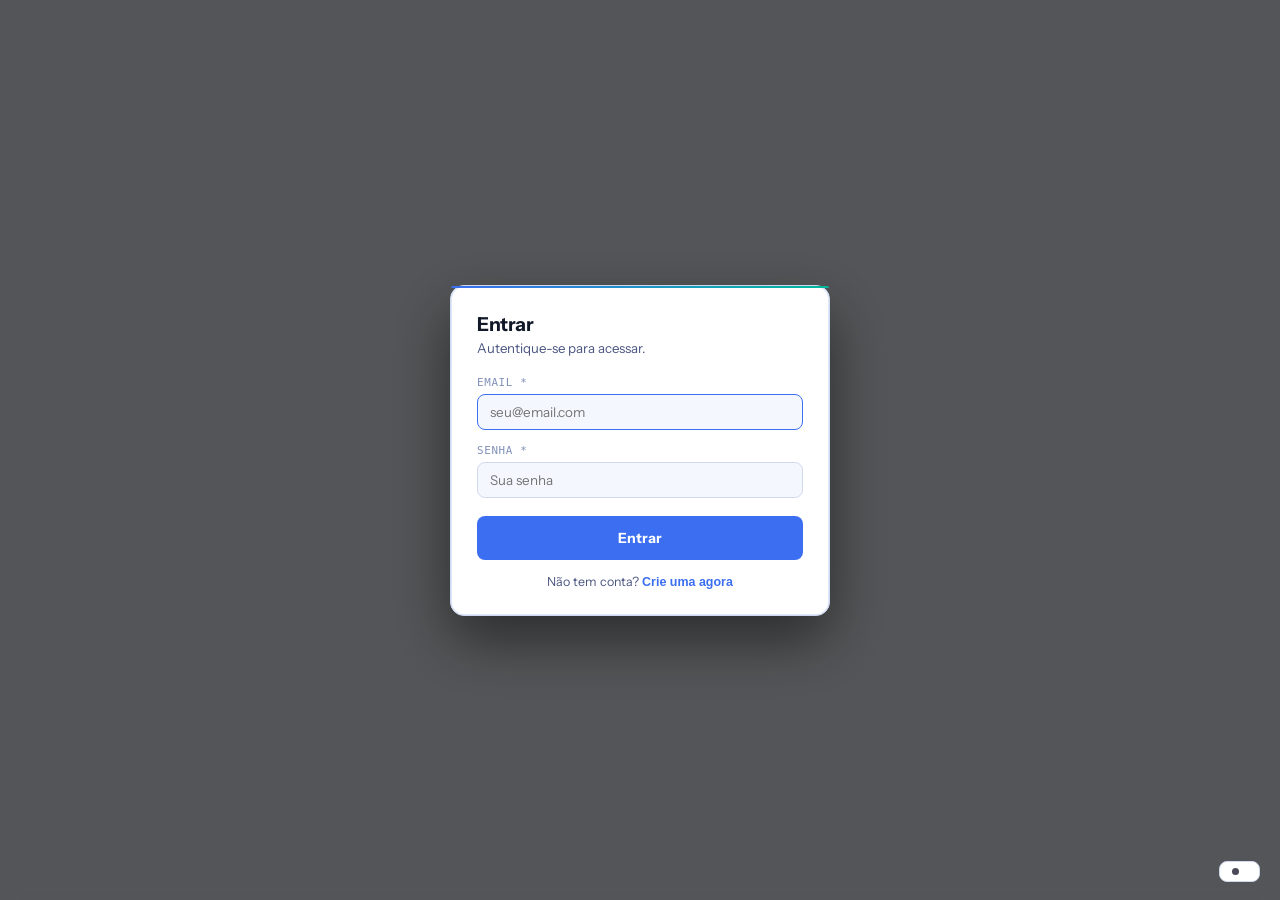
==== index.html @ c0b92cc3 "refactor: renomeia kanban.html para index.html para compatibilidade com GitHub Pages" ====
<!DOCTYPE html>
<html lang="pt-BR">

<head>
  <!-- Define a codificação de caracteres para aceitar acentos e símbolos. -->
  <meta charset="UTF-8" />
  <!-- Faz a página se adaptar corretamente a celulares e telas menores. -->
  <meta name="viewport" content="width=device-width, initial-scale=1.0" />
  <!-- Texto que aparece na aba do navegador. -->
  <title>Kanban — Supervisor de Equipe</title>
  <!-- Conecta o carregamento das fontes externas antes do resto da página. -->
  <link rel="preconnect" href="https://fonts.googleapis.com" />
  <!-- Importa as fontes usadas no visual do sistema. -->
  <link
    href="https://fonts.googleapis.com/css2?family=Instrument+Sans:wght@400;500;600;700&family=IBM+Plex+Mono:wght@400;500;600&display=swap"
    rel="stylesheet" />
  <!-- Ícone pequeno da aba do navegador. -->
  <link rel="icon" href="icon.png" type="image/x-icon">
  <!-- Folha de estilo principal da aplicação. -->
  <link rel="stylesheet" href="style.css">
</head>

<body>
  <!-- Container principal que engloba toda a interface. -->
  <div id="app">

    <!-- ─────────────────────────────────────────────
         MODAL DE LOGIN: autenticação com Supabase Auth.
         Aparece como antes do board carregar.
    ──────────────────────────────────────────────── -->
    <div class="modal-overlay" id="login-overlay" aria-hidden="false">
      <div class="modal login-modal" role="dialog" aria-modal="true" aria-labelledby="login-title">
        <h2 id="login-title">Entrar</h2>
        <p class="login-subtitle">Autentique-se para acessar.</p>
        
        <label for="login-email">Email *</label>
        <input type="email" id="login-email" placeholder="seu@email.com" />
        
        <label for="login-password">Senha *</label>
        <input type="password" id="login-password" placeholder="Sua senha" />
        
        <div id="login-error" class="login-error" style="display:none;"></div>
        
        <div class="modal-actions">
          <button class="btn-primary" id="login-submit" style="width:100%">Entrar</button>
        </div>
        
        <p class="login-footer">
          Não tem conta? <button id="login-signup-toggle" class="link-button">Crie uma agora</button>
        </p>
        <p class="login-footer" id="login-resend-row" style="display:none; margin-top:8px;">
          Link expirou? <button id="login-resend-confirmation" class="link-button">Reenviar email de confirmação</button>
        </p>
      </div>
    </div>

    <!-- ─────────────────────────────────────────────
         HEADER: identidade, meta e ações principais.
         Os botões "Nova Raia" e "Nova Coluna" ficam
         aqui para sempre estarem visíveis.
    ──────────────────────────────────────────────── -->
    <header>
      <!-- Área da esquerda do topo: logo, nome e meta do quadro. -->
      <div class="header-left">
        <!-- Bloco visual da marca do sistema. -->
        <div class="logo-mark">
          <!-- Desenho simples em SVG para o logo. -->
          <svg viewBox="0 0 20 20" fill="none" xmlns="http://www.w3.org/2000/svg">
            <rect x="2" y="2" width="6" height="16" rx="2" fill="#0f0f11" />
            <rect x="10" y="2" width="6" height="10" rx="2" fill="#0f0f11" />
          </svg>
        </div>

        <!-- Nome do sistema e contador de dados do quadro. -->
        <div>
          <h1>Kanban Supervisor N1</h1>
          <!-- Contador dinâmico: raias · colunas · cards -->
          <div class="header-meta" id="board-meta">Carregando...</div>
        </div>
      </div>

      <!-- Ações globais do quadro -->
      <div class="header-actions">

        <!-- Alterna entre modo dark e light -->
        <button id="theme-toggle-btn" class="header-btn secondary icon-only" aria-label="Alternar tema" title="Alternar tema">
          <svg width="14" height="14" viewBox="0 0 14 14" fill="none">
            <path d="M12 7a5 5 0 1 1-5-5 4 4 0 0 0 5 5z" stroke="currentColor" stroke-width="1.4" stroke-linecap="round" stroke-linejoin="round"/>
          </svg>
        </button>

        <!-- Um único botão de adicionar com menu para escolher Coluna ou Raia -->
        <div class="add-menu-wrap">
          <button id="add-item-btn" class="header-btn plus-only" aria-label="Adicionar item" title="Adicionar">
            <svg width="14" height="14" viewBox="0 0 14 14" fill="none">
              <path d="M7 2v10M2 7h10" stroke="currentColor" stroke-width="1.9" stroke-linecap="round"/>
            </svg>
          </button>
          <div id="add-item-menu" class="add-item-menu" aria-hidden="true">
            <button id="add-item-column" class="add-item-option" type="button">Nova Coluna (setor)</button>
            <button id="add-item-lane" class="add-item-option" type="button">Nova Linha (status)</button>
          </div>
        </div>

        <!-- Informações do usuário e botão de logout -->
        <div class="header-user">
          <span id="user-email" class="user-email"></span>
          <button id="logout-btn" class="header-btn secondary">
            <svg width="13" height="13" viewBox="0 0 13 13" fill="none">
              <path d="M1 6.5h8M9 1l5 5.5-5 5.5" stroke="currentColor" stroke-width="1.8" stroke-linecap="round" stroke-linejoin="round"/>
            </svg>
            Sair
          </button>
        </div>

      </div>
    </header>

    <!-- ─────────────────────────────────────────────
         BOARD: grade principal do Kanban.
         O JavaScript (script.js) injeta aqui:
           1. Uma linha de cabeçalho de colunas (fixa)
           2. Uma linha de raia (lane-row) por raia
         Cada célula [raia × coluna] aceita cards.
    ──────────────────────────────────────────────── -->
    <main id="board"></main>


    <!-- ─────────────────────────────────────────────
         MODAL: janela para criar um novo card.
         Aberto quando o usuário clica no botão "+"
         dentro de qualquer célula da grade.
    ──────────────────────────────────────────────── -->
    <div class="modal-overlay" id="modal-overlay">
      <!-- Janela do formulário usada para criar um novo card. -->
      <div class="modal" role="dialog" aria-modal="true" aria-labelledby="modal-title">

        <!-- Título dinâmico: mostra "Novo card · [Raia] / [Coluna]" -->
        <h2 id="modal-title">Novo Card</h2>

        <!-- Campo obrigatório: texto principal do card -->
        <label for="input-title">Título *</label>
        <input type="text" id="input-title" placeholder="Ex: Cliente sem sinal desde ontem" maxlength="80" />

        <!-- Campo opcional: detalhes da tarefa -->
        <label for="input-desc">Descrição</label>
        <textarea id="input-desc" placeholder="Detalhes opcionais..."></textarea>

        <!-- Tag: cor/categoria que aparece como chip no card -->
        <label for="input-tag">Tag</label>
        <select id="input-tag">
          <option value="">— Sem Tag —</option>
          <option value="daily">Diário</option>
          <option value="weekly">Semanal</option>
          <option value="monthly">Mensal</option>
        </select>

        <div class="modal-actions">
          <button class="btn-secondary" id="modal-cancel">Cancelar</button>
          <button class="btn-primary"   id="modal-confirm">Adicionar Card</button>
        </div>
      </div>
    </div>

    <!-- Modal de confirmação para exclusões. -->
    <div class="modal-overlay confirm-overlay" id="confirm-overlay" aria-hidden="true">
      <div class="modal confirm-modal" role="alertdialog" aria-modal="true" aria-labelledby="confirm-title" aria-describedby="confirm-message">
        <h2 id="confirm-title">Confirmar ação</h2>
        <p id="confirm-message" class="confirm-message">Tem certeza que deseja continuar?</p>
        <div class="modal-actions">
          <button class="btn-secondary" id="confirm-cancel">Cancelar</button>
          <button class="btn-primary danger" id="confirm-ok">Sim, excluir</button>
        </div>
      </div>
    </div>

    <!-- Modal de entrada de texto para criar nova coluna/linha sem usar prompt nativo. -->
    <div class="modal-overlay" id="text-modal-overlay" aria-hidden="true">
      <div class="modal text-modal" role="dialog" aria-modal="true" aria-labelledby="text-modal-title">
        <h2 id="text-modal-title">Novo item</h2>
        <label for="text-modal-input" id="text-modal-label">Nome</label>
        <input type="text" id="text-modal-input" maxlength="60" />
        <div class="modal-actions">
          <button class="btn-secondary" id="text-modal-cancel">Cancelar</button>
          <button class="btn-primary" id="text-modal-confirm">Confirmar</button>
        </div>
      </div>
    </div>

  </div><!-- /#app -->


  <!-- Indicador de sincronização com o Supabase (canto inferior direito) -->
  <div id="sync-status">
    <!-- Ponto de cor que mostra se o sistema está salvando ou com erro. -->
    <span class="sync-dot"  style="width:7px;height:7px;border-radius:50%;background:#4a4a58;transition:background 0.3s;"></span>
    <!-- Texto curto que informa o estado da sincronização. -->
    <span class="sync-label" style="color:var(--text-secondary);"></span>
  </div>


  <!-- Lógica principal: estado, renderização, drag-and-drop e Supabase -->
  <!-- Credenciais do Supabase (não enviado ao GitHub — ver .gitignore) -->
  <script src="config.js"></script>
  <!-- Lógica principal -->
  <script src="script.js"></script>

  <!--
  ─────────────────────────────────────────────────────────────────────
  BOTÃO "+" EM CADA CÉLULA
  Os botões de adicionar card dentro das células são criados
  dinamicamente pelo script.js (função renderCell).
  Eles abrem o modal já pré-configurado com [laneId + colId].
  ─────────────────────────────────────────────────────────────────────
  -->

</body>
</html>
---- style.css ----
/* =============================================
   DESIGN SYSTEM — CORES, FONTES E MEDIDAS
   ============================================= */
:root {
  --bg            : #0a0c10;
  --surface       : #111318;
  --surface-2     : #181b22;
  --surface-3     : #1e2230;
  --border        : #252a38;
  --border-bright : #303650;
  --accent        : #5b8cff;
  --accent-dim    : rgba(91,140,255,0.12);
  --accent-glow   : rgba(91,140,255,0.28);
  --accent-2      : #00e5c3;
  --text-primary  : #e8eaf2;
  --text-secondary: #6b738f;
  --text-muted    : #3d4560;
  --danger        : #ff4d6a;
  --danger-dim    : rgba(255,77,106,0.12);
  --tag-1         : #5b8cff;
  --tag-2         : #a78bfa;
  --tag-3         : #fb923c;
  --tag-4         : #34d399;

  --status-label-w  : 160px;
  --cell-w          : 360px;
  --cell-min-h      : 110px;

  --radius-card  : 10px;
  --radius-cell  : 8px;
  --transition   : 0.28s cubic-bezier(0.4,0,0.2,1);
  --font-display : 'Instrument Sans', 'Syne', sans-serif;
  --font-mono    : 'IBM Plex Mono', monospace;
  --font-body    : 'Instrument Sans', 'DM Sans', sans-serif;
}

body.light-theme {
  --bg            : #f0f4fc;
  --surface       : #ffffff;
  --surface-2     : #f5f7ff;
  --surface-3     : #eaeff9;
  --border        : #d0d8ee;
  --border-bright : #b0bcdc;
  --accent        : #3b6ef0;
  --accent-dim    : rgba(59,110,240,0.1);
  --accent-glow   : rgba(59,110,240,0.2);
  --accent-2      : #00b89c;
  --text-primary  : #111828;
  --text-secondary: #4a5580;
  --text-muted    : #8090b8;
  --danger        : #e03050;
  --danger-dim    : rgba(224,48,80,0.1);
  --tag-1         : #2b58d6;
  --tag-2         : #7c4df0;
  --tag-3         : #d96000;
  --tag-4         : #1a9a66;
}

/* =============================================
   RESET & BASE
   ============================================= */
*,*::before,*::after { box-sizing:border-box; margin:0; padding:0; }

body {
  font-family : var(--font-body);
  background  : var(--bg);
  color       : var(--text-primary);
  min-height  : 100vh;
  overflow-x  : hidden;
}

body.modal-open { overflow: hidden; }

body.theme-switching,
body.theme-switching * {
  transition:
    background-color 0.6s ease,
    color 0.6s ease,
    border-color 0.6s ease,
    box-shadow 0.6s ease !important;
}

/* Grade de fundo sutil */
body::before {
  content    : '';
  position   : fixed;
  inset      : 0;
  background-image:
    linear-gradient(var(--border) 1px, transparent 1px),
    linear-gradient(90deg, var(--border) 1px, transparent 1px);
  background-size: 40px 40px;
  pointer-events: none;
  z-index    : 0;
  opacity    : 0.18;
}

body.light-theme::before { opacity: 0.08; }

#app { position:relative; z-index:1; }


/* =============================================
   HEADER
   ============================================= */
header {
  display         : flex;
  align-items     : center;
  justify-content : space-between;
  padding         : 14px 24px;
  border-bottom   : 1px solid var(--border);
  background      : rgba(10,12,16,0.92);
  backdrop-filter : blur(16px);
  position        : sticky;
  top             : 0;
  z-index         : 100;
  gap             : 12px;
  flex-wrap       : wrap;
}

body.light-theme header {
  background: rgba(240,244,252,0.94);
  border-bottom-color: var(--border);
}

.header-left {
  display    : flex;
  align-items: center;
  gap        : 14px;
}

.logo-mark {
  width        : 34px;
  height       : 34px;
  background   : var(--accent);
  border-radius: 8px;
  display      : grid;
  place-items  : center;
  flex-shrink  : 0;
  box-shadow   : 0 0 18px var(--accent-glow);
}

.logo-mark svg { width:18px; height:18px; }

h1 {
  font-family   : var(--font-display);
  font-size     : 1rem;
  font-weight   : 700;
  letter-spacing: -0.01em;
  color         : var(--text-primary);
}

.header-meta {
  font-size  : 0.68rem;
  color      : var(--text-muted);
  margin-top : 2px;
  letter-spacing: 0.02em;
  font-family: monospace;
}

.header-actions { display:flex; gap:8px; align-items:center; flex-wrap:wrap; }

.header-btn {
  display    : flex;
  align-items: center;
  gap        : 6px;
  padding    : 7px 14px;
  background : var(--surface-2);
  border     : 1px solid var(--border);
  border-radius: 8px;
  color      : var(--text-secondary);
  font-family: var(--font-display);
  font-size  : 0.78rem;
  font-weight: 600;
  cursor     : pointer;
  transition : all var(--transition);
  white-space: nowrap;
}

.header-btn:hover {
  border-color: var(--border-bright);
  color       : var(--text-primary);
}

.header-btn.secondary {
  background : transparent;
  border-color: var(--border);
  color      : var(--text-secondary);
}

.header-btn.secondary:hover {
  border-color: var(--border-bright);
  color       : var(--text-primary);
}

.add-menu-wrap { position: relative; }

.header-btn.plus-only {
  width: 34px;
  height: 34px;
  padding: 0;
  justify-content: center;
  background: var(--accent);
  border-color: var(--accent);
  color: #fff;
  border-radius: 8px;
}

.header-btn.plus-only:hover {
  box-shadow: 0 0 16px var(--accent-glow);
  color: #fff;
}

.header-btn.icon-only {
  width: 34px;
  height: 34px;
  padding: 0;
  justify-content: center;
  border-radius: 8px;
}

#theme-toggle-btn.theme-toggle-anim {
  animation: theme-toggle-spin 0.44s cubic-bezier(0.2, 0.8, 0.2, 1);
}

@keyframes theme-toggle-spin {
  0%   { transform: rotate(0deg) scale(1); }
  50%  { transform: rotate(180deg) scale(0.88); }
  100% { transform: rotate(360deg) scale(1); }
}

.add-item-menu {
  position: absolute;
  top: calc(100% + 6px);
  right: 0;
  min-width: 160px;
  background: var(--surface);
  border: 1px solid var(--border);
  border-radius: 10px;
  box-shadow: 0 16px 40px rgba(0,0,0,0.4);
  padding: 5px;
  opacity: 0;
  visibility: hidden;
  pointer-events: none;
  transform: translateY(-4px) scale(0.97);
  transform-origin: top right;
  transition: opacity 0.22s ease, transform 0.22s ease, visibility 0s linear 0.22s;
  z-index: 130;
}

.add-item-menu.open {
  opacity: 1;
  visibility: visible;
  pointer-events: auto;
  transform: translateY(0) scale(1);
  transition: opacity 0.18s ease, transform 0.18s ease, visibility 0s;
}

.add-item-option {
  width: 100%;
  border: none;
  background: transparent;
  color: var(--text-secondary);
  font-family: var(--font-display);
  font-size: 0.8rem;
  font-weight: 600;
  text-align: left;
  border-radius: 6px;
  padding: 9px 12px;
  cursor: pointer;
  transition: all var(--transition);
}

.add-item-option:hover {
  background: var(--accent-dim);
  color: var(--accent);
}

.header-user {
  display: flex;
  align-items: center;
  gap: 10px;
}

.user-email {
  font-size: 0.7rem;
  color: var(--text-muted);
  max-width: 150px;
  overflow: hidden;
  text-overflow: ellipsis;
  white-space: nowrap;
  font-family: monospace;
}


/* =============================================
   BOARD
   ============================================= */
#board {
  padding      : 0 0 60px;
  min-height   : calc(100vh - 60px);
  overflow     : auto;
  display      : flex;
  flex-direction: column;
  gap          : 0;
}


/* =============================================
   CABEÇALHO DE COLUNAS (Setores)
   ============================================= */
.board-col-header {
  display        : flex;
  align-items    : stretch;
  position       : sticky;
  top            : 0;
  z-index        : 50;
  background     : rgba(10,12,16,0.97);
  backdrop-filter: blur(12px);
  border-bottom  : 1px solid var(--border);
}

body.light-theme .board-col-header {
  background: rgba(240,244,252,0.98);
}

/* Canto vazio alinhado com o label lateral */
.board-corner {
  width        : var(--status-label-w);
  flex-shrink  : 0;
  border-right : 1px solid var(--border);
  display      : flex;
  align-items  : flex-end;
  padding      : 10px 14px;
}

.board-corner-label {
  font-size     : 0.6rem;
  color         : var(--text-muted);
  letter-spacing: 0.08em;
  text-transform: uppercase;
  font-family   : monospace;
}

/* Célula de cabeçalho de cada setor/coluna */
.col-header-cell {
  width      : var(--cell-w);
  flex-shrink: 0;
  padding    : 12px 14px;
  border-right: 1px solid var(--border);
  display    : flex;
  align-items: center;
}

.col-header-inner {
  display    : flex;
  align-items: center;
  gap        : 7px;
  width      : 100%;
}

.col-header-title {
  font-family   : var(--font-display);
  font-size     : 0.8rem;
  font-weight   : 700;
  color         : var(--text-primary);
  flex          : 1;
  letter-spacing: -0.01em;
}

.column-dot {
  width        : 8px;
  height       : 8px;
  border-radius: 50%;
  flex-shrink  : 0;
}

.column-count {
  font-size    : 0.64rem;
  color        : var(--text-muted);
  background   : var(--surface-2);
  padding      : 1px 6px;
  border-radius: 4px;
  border       : 1px solid var(--border);
  font-family  : monospace;
}

.col-btn-delete {
  width        : 20px;
  height       : 20px;
  display      : grid;
  place-items  : center;
  background   : transparent;
  border       : none;
  border-radius: 4px;
  color        : var(--text-muted);
  cursor       : pointer;
  transition   : all var(--transition);
  padding      : 0;
  opacity      : 0;
  margin-left  : auto;
}

.col-header-cell:hover .col-btn-delete { opacity: 1; }

.col-btn-delete:hover {
  background: var(--danger-dim);
  color     : var(--danger);
}


/* =============================================
   LINHA DE STATUS (lane row)
   ============================================= */
.lane-row {
  display    : flex;
  align-items: stretch;
  border-bottom: 1px solid var(--border);
}

.lane-row:last-child { border-bottom: none; }

/* Label lateral do status */
.lane-label {
  width      : var(--status-label-w);
  flex-shrink: 0;
  display    : flex;
  align-items: stretch;
  position   : sticky;
  left       : 0;
  z-index    : 40;
  background : var(--bg);
  border-right: 1px solid var(--border);
}

body.light-theme .lane-label { background: var(--bg); }

.lane-label-bar {
  width      : 3px;
  flex-shrink: 0;
}

.lane-label-body {
  flex     : 1;
  padding  : 12px 10px;
  display  : flex;
  flex-direction: column;
  justify-content: space-between;
  gap      : 6px;
  min-width: 0;
}

.lane-label-top {
  display    : flex;
  align-items: flex-start;
  gap        : 5px;
  flex-direction: column;
}

.lane-label-title {
  font-family   : var(--font-display);
  font-size     : 0.77rem;
  font-weight   : 700;
  color         : var(--text-primary);
  white-space   : nowrap;
  overflow      : hidden;
  text-overflow : ellipsis;
}

.lane-label-count {
  font-size    : 0.62rem;
  color        : var(--text-muted);
  border       : 1px solid var(--border);
  border-radius: 4px;
  padding      : 1px 5px;
  background   : var(--surface-2);
  font-family  : monospace;
}

.lane-label-actions {
  display    : flex;
  gap        : 3px;
}

.lane-btn-collapse,
.lane-btn-delete,
.col-btn-delete {
  width        : 20px;
  height       : 20px;
  display      : grid;
  place-items  : center;
  background   : transparent;
  border       : none;
  border-radius: 4px;
  color        : var(--text-muted);
  cursor       : pointer;
  transition   : all var(--transition);
  padding      : 0;
}

.lane-btn-collapse:hover {
  background: var(--surface-2);
  color     : var(--text-primary);
}

.lane-btn-delete:hover {
  background: var(--danger-dim);
  color     : var(--danger);
}


/* ── Células ─────────────────────────────────────────── */
.lane-cells {
  display    : flex;
  align-items: stretch;
  flex       : 1;
}

.lane-collapsed-summary {
  flex      : 1;
  display   : flex;
  align-items: center;
  padding   : 0 16px;
  font-size : 0.7rem;
  color     : var(--text-muted);
  min-height: 44px;
  font-family: monospace;
}


/* =============================================
   CÉLULA [status × setor]
   ============================================= */
.cell {
  width      : var(--cell-w);
  flex-shrink: 0;
  min-height : var(--cell-min-h);
  padding    : 10px;
  display    : grid;
  grid-template-columns: 1fr 1fr;
  gap        : 8px;
  border-right: 1px solid var(--border);
  transition : background var(--transition);
  align-content: start;
}

.cell.cell-drag-over {
  background   : var(--accent-dim);
  border-color : var(--accent);
  box-shadow   : inset 0 0 0 1px var(--accent);
  border-radius: var(--radius-cell);
}

.cell-empty {
  grid-column: 1 / -1;
  display       : flex;
  align-items   : center;
  justify-content: center;
  font-size     : 0.65rem;
  color         : var(--text-muted);
  border        : 1px dashed var(--border);
  border-radius : var(--radius-cell);
  padding       : 10px;
  min-height    : 54px;
  opacity       : 0;
  transition    : all var(--transition);
  font-family   : monospace;
}

.cell.cell-drag-over .cell-empty {
  opacity      : 1;
  border-color : var(--accent);
  color        : var(--accent);
}

.cell-add-btn {
  grid-column: 1 / -1;
  padding      : 5px 8px;
  background   : transparent;
  border       : 1px dashed transparent;
  border-radius: 6px;
  color        : var(--text-muted);
  font-family  : var(--font-display);
  font-size    : 0.72rem;
  cursor       : pointer;
  text-align   : left;
  display      : flex;
  align-items  : center;
  gap          : 6px;
  opacity      : 0;
  transition   : all var(--transition);
}

.cell:hover .cell-add-btn {
  opacity      : 1;
  border-color : var(--border);
}

.cell:hover .cell-add-btn:hover {
  border-color : var(--accent);
  color        : var(--accent);
  background   : var(--accent-dim);
}


/* =============================================
   CARD
   ============================================= */
.card {
  background   : var(--surface-2);
  border       : 1px solid var(--border);
  border-radius: var(--radius-card);
  padding      : 11px 12px;
  cursor       : grab;
  transition   : all var(--transition);
  position     : relative;
  overflow     : hidden;
  user-select  : none;
}

.card.is-expanded {
  z-index    : 3;
  transform  : translateY(-2px);
  box-shadow : 0 10px 26px rgba(0,0,0,0.28);
}

body.light-theme .card {
  background: #ffffff;
  border-color: var(--border);
}

.card::before {
  content      : '';
  position     : absolute;
  left         : 0; top:0; right:0;
  height       : 2px;
  background   : var(--card-color, transparent);
  opacity      : 0;
  transition   : opacity var(--transition);
}

.card:hover {
  transform  : translateY(-1px);
  box-shadow : 0 4px 16px rgba(0,0,0,0.3);
  border-color: var(--border-bright);
}

body.light-theme .card:hover {
  box-shadow: 0 4px 16px rgba(0,0,0,0.08);
}

.card:hover::before { opacity: 1; }
.card:active { cursor: grabbing; }

.card.dragging {
  opacity  : 0.3;
  transform: scale(0.96);
}

.card-header {
  display        : flex;
  justify-content: space-between;
  align-items    : flex-start;
  gap            : 6px;
  margin-bottom  : 0;
}

.card-title {
  font-size  : 0.82rem;
  font-weight: 500;
  line-height: 1.45;
  color      : var(--text-primary);
  flex       : 1;
  letter-spacing: -0.01em;
  min-width  : 0;
}

.card-actions {
  display     : flex;
  align-items : center;
  gap         : 3px;
  flex-shrink : 0;
}

.card-edit,
.card-delete {
  width        : 20px;
  height       : 20px;
  display      : grid;
  place-items  : center;
  background   : transparent;
  border       : none;
  border-radius: 4px;
  color        : var(--text-muted);
  cursor       : pointer;
  opacity      : 1;
  flex-shrink  : 0;
  transition   : all var(--transition);
  padding      : 0;
}

.card:hover .card-delete,
.card:hover .card-edit { opacity: 1; }

.card-details {
  display: none;
}

.card.is-expanded .card-header {
  margin-bottom: 6px;
}

.card.is-expanded .card-details {
  display: block;
}

.card-edit:hover {
  background: var(--accent-dim);
  color     : var(--accent);
}

.card-delete:hover {
  background: var(--danger-dim);
  color     : var(--danger);
}

.card-desc {
  font-size    : 0.74rem;
  color        : var(--text-secondary);
  line-height  : 1.5;
  margin-bottom: 7px;
}

.card.is-expanded .card-desc {
  display: -webkit-box;
  line-clamp: 4;
  -webkit-line-clamp: 4;
  -webkit-box-orient: vertical;
  overflow: hidden;
}

.card-footer {
  display        : flex;
  align-items    : center;
  justify-content: space-between;
  gap            : 5px;
  flex-wrap      : wrap;
  margin-top     : 4px;
}

.card:not(.is-expanded) .card-footer {
  display: none;
}

.card:not(.is-expanded) .card-warning {
  display: none;
}

.card-tags { display:flex; gap:4px; flex-wrap:wrap; }

.tag {
  font-size    : 0.62rem;
  font-weight  : 500;
  padding      : 2px 6px;
  border-radius: 4px;
  border       : 1px solid transparent;
  letter-spacing: 0.01em;
  font-family  : monospace;
}

.tag-daily,
.tag-blue   { color:var(--tag-1); background:rgba(91,140,255,0.1); border-color:rgba(91,140,255,0.25); }

.tag-weekly,
.tag-purple { color:var(--tag-2); background:rgba(167,139,250,0.1); border-color:rgba(167,139,250,0.25); }

.tag-monthly,
.tag-orange,
.tag-green  { color:var(--tag-3); background:rgba(251,146,60,0.1); border-color:rgba(251,146,60,0.25); }

.tag-white  { color:#e5e7eb; background:rgba(229,231,235,0.08); border-color:rgba(229,231,235,0.15); }
.tag-yellow { color:#facc15; background:rgba(250,204,21,0.08);  border-color:rgba(250,204,21,0.2);  }

.card-date {
  font-size  : 0.62rem;
  color      : var(--text-muted);
  display    : flex;
  align-items: center;
  gap        : 4px;
  font-family: monospace;
}

/* Card Warning Badge */
.card-warning {
  display        : flex;
  align-items    : center;
  justify-content: space-between;
  gap            : 8px;
  padding        : 6px 8px;
  background     : var(--accent-dim);
  border         : 1px solid rgba(91,140,255,0.2);
  border-radius  : 5px;
  margin-bottom  : 8px;
  font-size      : 0.65rem;
  color          : var(--text-secondary);
}

.card.is-expanded .card-warning {
  display: flex;
}

.card-warning.overdue {
  background: var(--danger-dim);
  border-color: rgba(255,77,106,0.2);
}

.card-warning-content {
  display      : flex;
  flex-direction: column;
  gap          : 2px;
  flex         : 1;
}

.card-warning-date {
  font-family: monospace;
  font-size  : 0.62rem;
}

.card-warning-type {
  font-family: monospace;
  font-size  : 0.6rem;
  opacity    : 0.8;
}

.card-warning-icon {
  display      : grid;
  place-items  : center;
  width        : 16px;
  height       : 16px;
  flex-shrink  : 0;
  color        : var(--danger);
  opacity      : 0;
  transition   : opacity var(--transition);
}

.card-warning.overdue .card-warning-icon {
  opacity: 1;
  animation: alert-pulse 1.5s ease-in-out infinite;
}

@keyframes alert-pulse {
  0%, 100% { opacity: 1; }
  50%      { opacity: 0.6; }
}


/* =============================================
   MODAL
   ============================================= */
.modal-overlay {
  position      : fixed;
  inset         : 0;
  background    : rgba(0,0,0,0.65);
  backdrop-filter: blur(8px);
  z-index       : 200;
  display       : flex;
  align-items   : center;
  justify-content: center;
  opacity       : 0;
  pointer-events: none;
  transition    : opacity 0.22s;
}

.modal-overlay.active {
  opacity       : 1;
  pointer-events: all;
}

.modal {
  background   : var(--surface);
  border       : 1px solid var(--border);
  border-radius: 14px;
  padding      : 26px;
  width        : 420px;
  max-width    : calc(100vw - 40px);
  transform    : translateY(12px) scale(0.97);
  transition   : transform 0.22s cubic-bezier(0.4,0,0.2,1);
}

.modal-overlay.active .modal { transform:translateY(0) scale(1); }

.confirm-modal {
  width: 360px;
  border-color: rgba(255,77,106,0.4);
  box-shadow: 0 20px 50px rgba(0,0,0,0.5);
  position: relative;
}

.text-modal { width: 420px; }

.confirm-modal::before {
  content: '';
  position: absolute;
  top: 0; left: 0; right: 0;
  height: 2px;
  border-radius: 14px 14px 0 0;
  background: linear-gradient(90deg, var(--danger), #ff8a6a);
}

.confirm-modal h2 {
  font-family: var(--font-display);
  font-weight: 700;
  color: #ffaabb;
  font-size: 1.4rem;
  margin-bottom: 10px;
}

.confirm-message {
  color        : var(--text-secondary);
  font-size    : 0.86rem;
  line-height  : 1.6;
  margin-bottom: 20px;
}

.modal h2 {
  font-family   : var(--font-display);
  font-size     : 0.98rem;
  font-weight   : 700;
  margin-bottom : 18px;
  letter-spacing: -0.02em;
}

.modal label {
  display      : block;
  font-size    : 0.68rem;
  font-weight  : 500;
  color        : var(--text-muted);
  text-transform: uppercase;
  letter-spacing: 0.06em;
  margin-bottom: 5px;
  font-family  : monospace;
}

.modal input,
.modal textarea,
.modal select {
  width        : 100%;
  background   : var(--surface-2);
  border       : 1px solid var(--border);
  border-radius: 8px;
  padding      : 9px 12px;
  color        : var(--text-primary);
  font-family  : var(--font-body);
  font-size    : 0.84rem;
  outline      : none;
  margin-bottom: 14px;
  transition   : border-color var(--transition);
}

.modal input:focus,
.modal textarea:focus,
.modal select:focus { border-color: var(--accent); }

.modal textarea { resize:vertical; min-height:72px; }
.modal select option { background: var(--surface); }

.modal-actions {
  display        : flex;
  justify-content: flex-end;
  gap            : 8px;
  margin-top     : 4px;
}

.btn-secondary {
  padding      : 8px 16px;
  background   : var(--surface-2);
  border       : 1px solid var(--border);
  border-radius: 8px;
  color        : var(--text-secondary);
  font-family  : var(--font-display);
  font-size    : 0.8rem;
  font-weight  : 600;
  cursor       : pointer;
  transition   : all var(--transition);
}

.btn-secondary:hover { border-color:var(--border-bright); color:var(--text-primary); }

.btn-primary {
  padding      : 8px 18px;
  background   : var(--accent);
  border       : none;
  border-radius: 8px;
  color        : #fff;
  font-family  : var(--font-display);
  font-size    : 0.8rem;
  font-weight  : 700;
  cursor       : pointer;
  transition   : all var(--transition);
}

.btn-primary:hover { box-shadow:0 0 16px var(--accent-glow); opacity:0.9; }

.btn-primary.danger {
  background  : var(--danger);
  color       : #fff;
  border-radius: 8px;
  padding     : 9px 20px;
}

.btn-primary.danger:hover {
  box-shadow: 0 0 14px rgba(255,77,106,0.35);
  opacity   : 0.95;
}

.confirm-modal .modal-actions {
  justify-content: stretch;
  gap: 10px;
}

.confirm-modal .btn-secondary,
.confirm-modal .btn-primary.danger {
  flex: 1 1 0;
  height: 46px;
  font-size: 0.88rem;
}

.btn-icon.danger:hover { background:var(--danger-dim); color:var(--danger); }


/* =============================================
   MODAL DE LOGIN
   ============================================= */
#login-overlay {
  display: flex !important;
  opacity: 1 !important;
  pointer-events: all !important;
  visibility: visible !important;
  z-index: 9999 !important;
}

#login-overlay[style*="display: none"] {
  display: none !important;
  opacity: 0 !important;
  pointer-events: none !important;
  visibility: hidden !important;
}

.login-modal {
  width: 380px;
  box-shadow: 0 24px 60px rgba(0,0,0,0.5), 0 0 0 1px rgba(91,140,255,0.2) inset;
  position: relative;
  z-index: 10000;
  transform: translateY(0) scale(1) !important;
}

.login-modal::before {
  content: '';
  position: absolute;
  top: 0; left: 0; right: 0;
  height: 2px;
  border-radius: 14px 14px 0 0;
  background: linear-gradient(90deg, var(--accent), var(--accent-2));
}

.login-modal h2 {
  font-size: 1.2rem;
  margin-bottom: 4px;
}

.login-subtitle {
  font-size: 0.83rem;
  color: var(--text-secondary);
  margin-bottom: 20px;
}

.login-error {
  background: var(--danger-dim);
  border: 1px solid rgba(255,77,106,0.3);
  border-radius: 7px;
  padding: 10px 12px;
  font-size: 0.78rem;
  color: #ff8899;
  margin-bottom: 14px;
}

.login-footer {
  text-align: center;
  font-size: 0.78rem;
  color: var(--text-secondary);
  margin-top: 14px;
}

.link-button {
  background: none;
  border: none;
  color: var(--accent);
  font-weight: 600;
  cursor: pointer;
  padding: 0;
  font-size: inherit;
  transition: color var(--transition);
}

.link-button:hover { color: var(--accent-2); }

#login-submit {
  width: 100%;
  height: 44px;
  font-size: 0.88rem;
}


/* =============================================
   INDICADOR DE SINCRONIZAÇÃO
   ============================================= */
#sync-status {
  position      : fixed;
  bottom        : 18px; right:20px;
  display       : flex;
  align-items   : center;
  gap           : 8px;
  background    : var(--surface);
  border        : 1px solid var(--border);
  border-radius : 8px;
  padding       : 6px 12px;
  font-size     : 0.7rem;
  z-index       : 999;
  pointer-events: none;
  transition    : opacity 0.3s;
  font-family   : monospace;
}


/* =============================================
   SCROLLBAR
   ============================================= */
::-webkit-scrollbar { width:5px; height:5px; }
::-webkit-scrollbar-track { background:transparent; }
::-webkit-scrollbar-thumb { background:var(--border); border-radius:4px; }
::-webkit-scrollbar-thumb:hover { background:var(--border-bright); }


/* =============================================
   RESPONSIVIDADE
   ============================================= */
@media (max-width:640px) {
  header { padding:10px 14px; }
  #board { padding:0 0 32px; }

  :root {
    --status-label-w: 100px;
    --cell-w        : 160px;
  }

  h1 { font-size:0.9rem; }
  .user-email { max-width: 80px; }
  .login-modal { width: calc(100vw - 32px); }

  .confirm-modal .modal-actions {
    flex-direction: column;
    align-items: stretch;
  }

  .confirm-modal .btn-secondary,
  .confirm-modal .btn-primary.danger {
    width: 100%;
    height: 44px;
  }

  .text-modal { width: calc(100vw - 32px); }
}
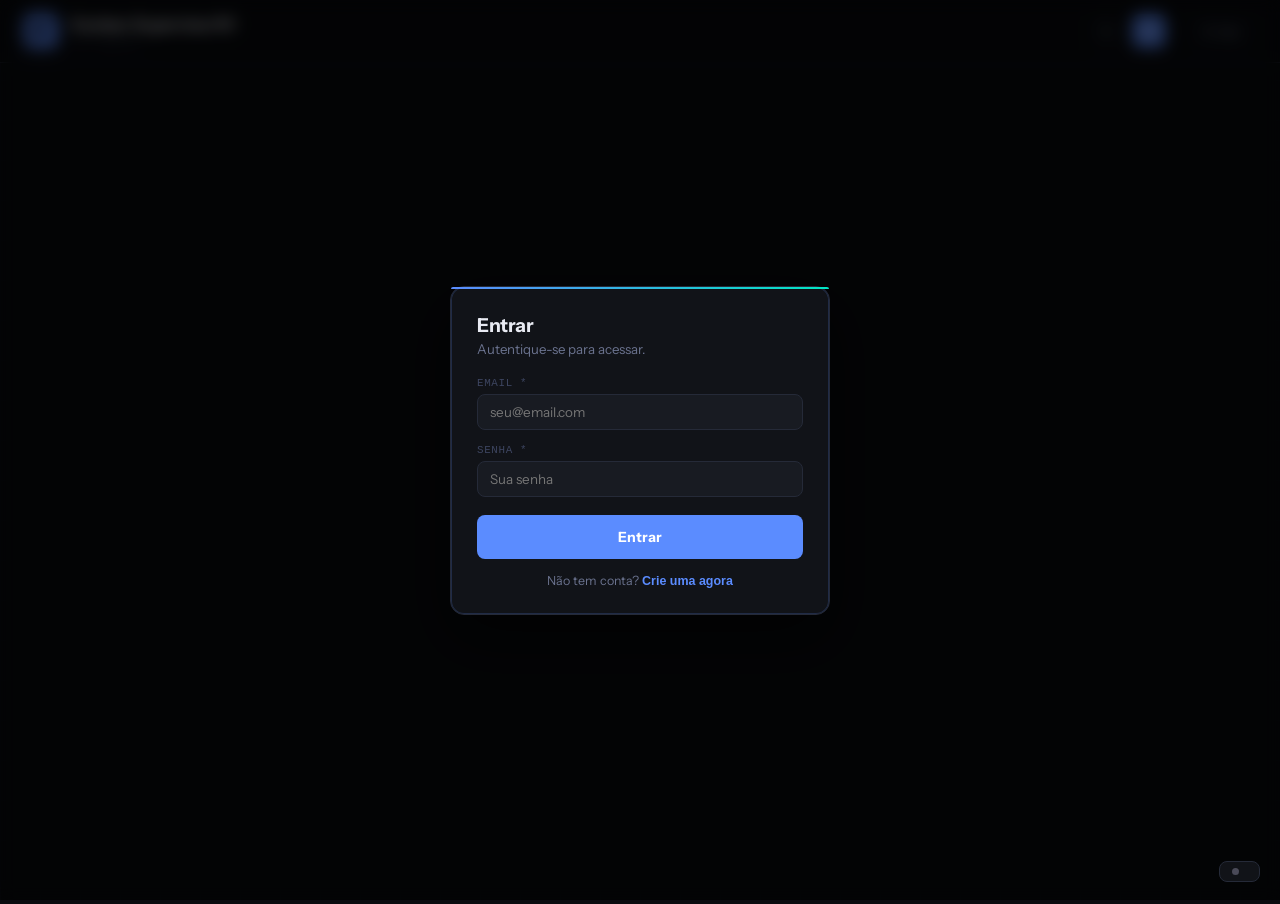
==== commit 8301d17b: "fix: insere chaves publicas diretamente no script para rodar no github pages" ====
--- a/index.html
+++ b/index.html
@@ -202,8 +202,6 @@
   <!-- Lógica principal: estado, renderização, drag-and-drop e Supabase -->
   <!-- Credenciais do Supabase (não enviado ao GitHub — ver .gitignore) -->
   <script src="config.js"></script>
-  <!-- Lógica principal -->
-  <script src="script.js"></script>
 
   <!--
   ─────────────────────────────────────────────────────────────────────
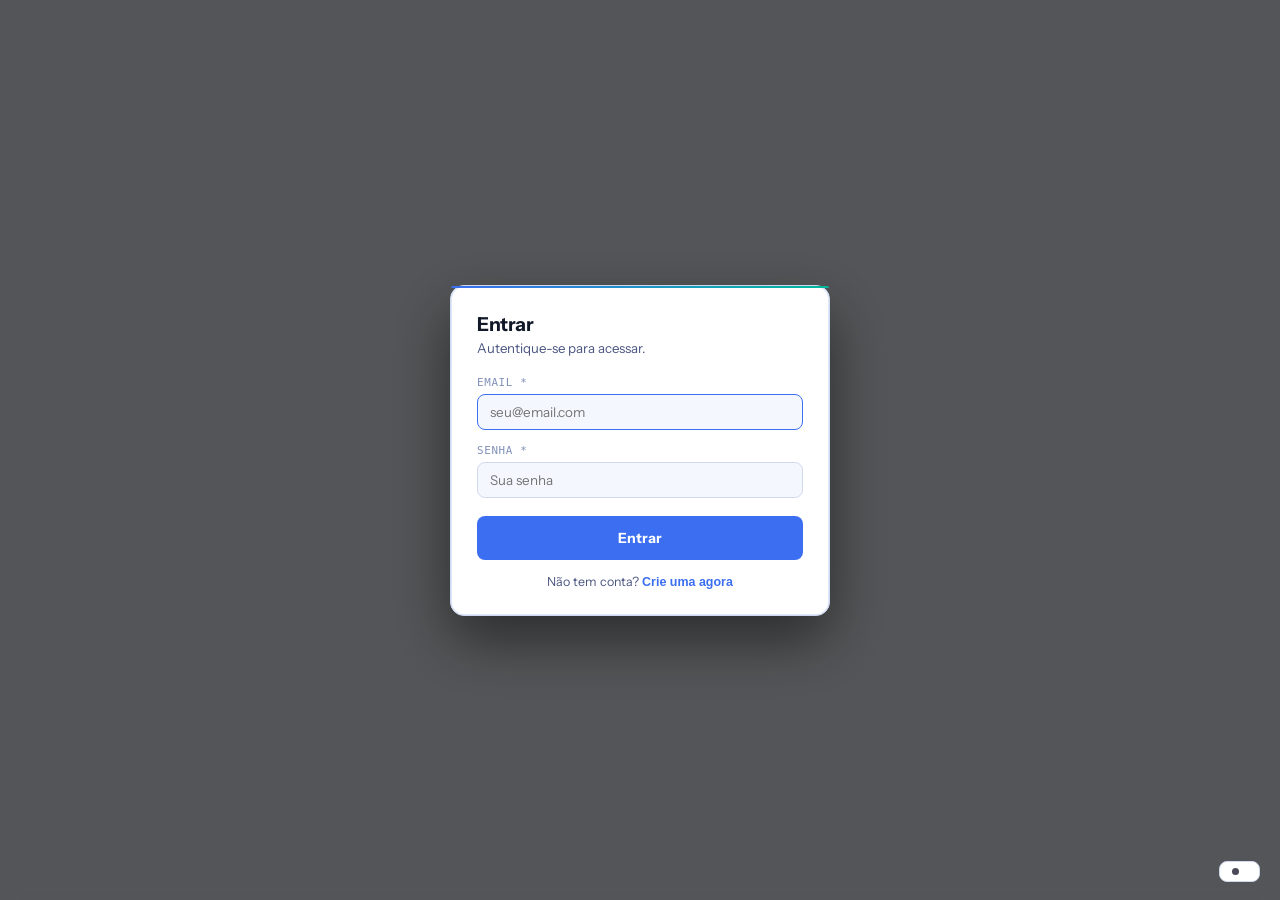
==== commit 11af2607: "fix: restaura a importação do script.js no index.html" ====
--- a/index.html
+++ b/index.html
@@ -200,17 +200,8 @@
 
 
   <!-- Lógica principal: estado, renderização, drag-and-drop e Supabase -->
-  <!-- Credenciais do Supabase (não enviado ao GitHub — ver .gitignore) -->
-  <script src="config.js"></script>
-
-  <!--
-  ─────────────────────────────────────────────────────────────────────
-  BOTÃO "+" EM CADA CÉLULA
-  Os botões de adicionar card dentro das células são criados
-  dinamicamente pelo script.js (função renderCell).
-  Eles abrem o modal já pré-configurado com [laneId + colId].
-  ─────────────────────────────────────────────────────────────────────
-  -->
+  <script src="script.js"></script>
+
 
 </body>
 </html>
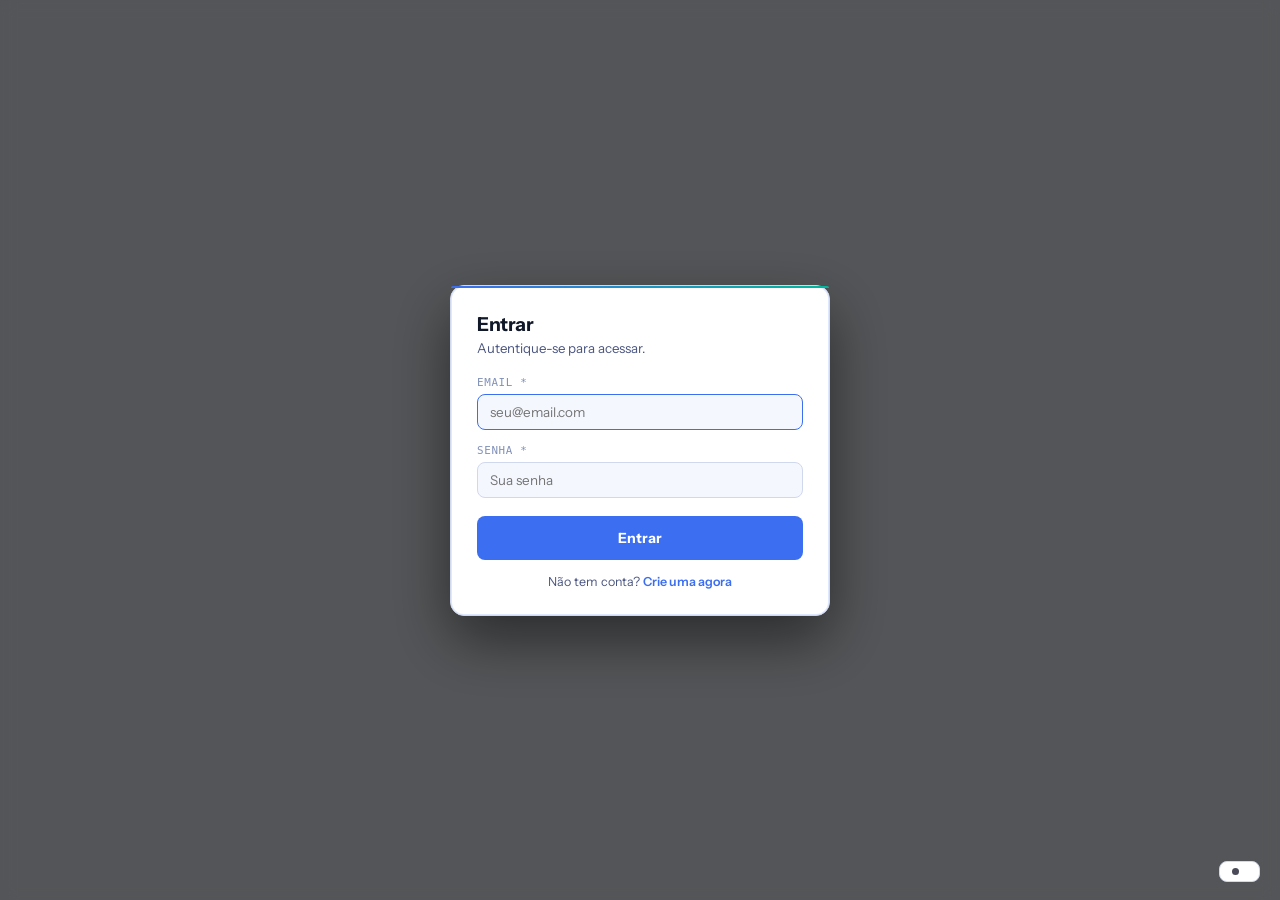
==== commit b6b2d8e3: "feat: adiciona tela de cadastro e atualiza scripts de autenticação" ====
--- a/index.html
+++ b/index.html
@@ -46,7 +46,7 @@
         </div>
         
         <p class="login-footer">
-          Não tem conta? <button id="login-signup-toggle" class="link-button">Crie uma agora</button>
+          Não tem conta? <a id="login-signup-toggle" class="link-button" href="cadastro.html">Crie uma agora</a>
         </p>
         <p class="login-footer" id="login-resend-row" style="display:none; margin-top:8px;">
           Link expirou? <button id="login-resend-confirmation" class="link-button">Reenviar email de confirmação</button>
--- a/style.css
+++ b/style.css
@@ -1099,9 +1099,240 @@
   padding: 0;
   font-size: inherit;
   transition: color var(--transition);
+  text-decoration: none;
 }
 
 .link-button:hover { color: var(--accent-2); }
+
+/* =============================================
+   PÁGINA DE CADASTRO
+   ============================================= */
+body.signup-page {
+  min-height: 100vh;
+  display: flex;
+  align-items: center;
+  justify-content: center;
+  padding: 32px 20px;
+}
+
+body.signup-page::before {
+  opacity: 0.12;
+}
+
+.signup-layout {
+  width: min(1120px, 100%);
+  display: grid;
+  grid-template-columns: 1.05fr 0.95fr;
+  gap: 24px;
+  align-items: stretch;
+  position: relative;
+  z-index: 1;
+}
+
+.signup-hero,
+.signup-card {
+  border: 1px solid var(--border);
+  border-radius: 24px;
+  background: linear-gradient(180deg, rgba(255,255,255,0.02), transparent 32%), var(--surface);
+  box-shadow: 0 24px 70px rgba(0,0,0,0.35);
+}
+
+.signup-hero {
+  padding: 32px;
+  display: flex;
+  flex-direction: column;
+  justify-content: space-between;
+  gap: 28px;
+  position: relative;
+  overflow: hidden;
+}
+
+.signup-hero::after {
+  content: '';
+  position: absolute;
+  inset: auto -20% -35% auto;
+  width: 320px;
+  height: 320px;
+  border-radius: 50%;
+  background: radial-gradient(circle, var(--accent-glow), transparent 70%);
+  filter: blur(8px);
+  pointer-events: none;
+}
+
+.signup-brand {
+  display: inline-flex;
+  align-items: center;
+  gap: 12px;
+}
+
+.signup-logo {
+  width: 48px;
+  height: 48px;
+  border-radius: 14px;
+  background: var(--accent);
+  display: grid;
+  place-items: center;
+  box-shadow: 0 0 24px var(--accent-glow);
+}
+
+.signup-logo svg {
+  width: 22px;
+  height: 22px;
+}
+
+.signup-kicker {
+  font-size: 0.72rem;
+  letter-spacing: 0.16em;
+  text-transform: uppercase;
+  color: var(--text-secondary);
+  margin-bottom: 10px;
+}
+
+.signup-hero h1 {
+  font-family: var(--font-display);
+  font-size: clamp(2rem, 4vw, 3.4rem);
+  line-height: 0.96;
+  letter-spacing: -0.05em;
+  max-width: 10ch;
+}
+
+.signup-hero p {
+  color: var(--text-secondary);
+  max-width: 54ch;
+  line-height: 1.7;
+}
+
+.signup-points {
+  display: grid;
+  gap: 12px;
+  margin-top: 24px;
+}
+
+.signup-point {
+  display: flex;
+  gap: 12px;
+  align-items: flex-start;
+  padding: 14px 16px;
+  border-radius: 16px;
+  background: var(--surface-2);
+  border: 1px solid var(--border);
+}
+
+.signup-point strong {
+  display: block;
+  color: var(--text-primary);
+  margin-bottom: 2px;
+}
+
+.signup-point span {
+  color: var(--text-secondary);
+  font-size: 0.9rem;
+  line-height: 1.5;
+}
+
+.signup-card {
+  padding: 34px;
+  align-self: center;
+}
+
+.signup-card h2 {
+  font-family: var(--font-display);
+  font-size: 1.55rem;
+  letter-spacing: -0.03em;
+  margin-bottom: 8px;
+}
+
+.signup-card .card-subtitle {
+  color: var(--text-secondary);
+  line-height: 1.6;
+  margin-bottom: 24px;
+}
+
+.signup-form {
+  display: grid;
+  gap: 14px;
+}
+
+.signup-form label {
+  display: block;
+  font-size: 0.8rem;
+  color: var(--text-secondary);
+  margin-bottom: 6px;
+}
+
+.signup-form input {
+  width: 100%;
+  padding: 14px 15px;
+  border-radius: 12px;
+  border: 1px solid var(--border);
+  background: var(--surface-2);
+  color: var(--text-primary);
+  font: inherit;
+  transition: border-color var(--transition), box-shadow var(--transition), background-color var(--transition);
+}
+
+.signup-form input:focus {
+  outline: none;
+  border-color: var(--accent);
+  box-shadow: 0 0 0 4px var(--accent-dim);
+  background: var(--surface);
+}
+
+.signup-feedback {
+  display: none;
+  padding: 12px 14px;
+  border-radius: 12px;
+  font-size: 0.86rem;
+  line-height: 1.5;
+}
+
+.signup-feedback.error {
+  display: block;
+  background: var(--danger-dim);
+  border: 1px solid rgba(255,77,106,0.3);
+  color: #ff9dad;
+}
+
+.signup-feedback.success {
+  display: block;
+  background: rgba(0,229,195,0.1);
+  border: 1px solid rgba(0,229,195,0.22);
+  color: #74f5de;
+}
+
+.signup-actions {
+  display: grid;
+  gap: 10px;
+  margin-top: 6px;
+}
+
+.signup-actions .btn-primary {
+  width: 100%;
+  height: 46px;
+}
+
+.signup-actions .btn-secondary {
+  width: 100%;
+  justify-content: center;
+}
+
+.signup-footer {
+  margin-top: 18px;
+  font-size: 0.82rem;
+  color: var(--text-secondary);
+  text-align: center;
+  line-height: 1.6;
+}
+
+.signup-footer a {
+  color: var(--accent);
+  text-decoration: none;
+  font-weight: 600;
+}
+
+.signup-footer a:hover {
+  color: var(--accent-2);
+}
 
 #login-submit {
   width: 100%;
@@ -1144,6 +1375,21 @@
    RESPONSIVIDADE
    ============================================= */
 @media (max-width:640px) {
+  body.signup-page {
+    padding: 16px;
+    align-items: flex-start;
+  }
+
+  .signup-layout {
+    grid-template-columns: 1fr;
+  }
+
+  .signup-hero,
+  .signup-card {
+    padding: 24px;
+    border-radius: 20px;
+  }
+
   header { padding:10px 14px; }
   #board { padding:0 0 32px; }
 
